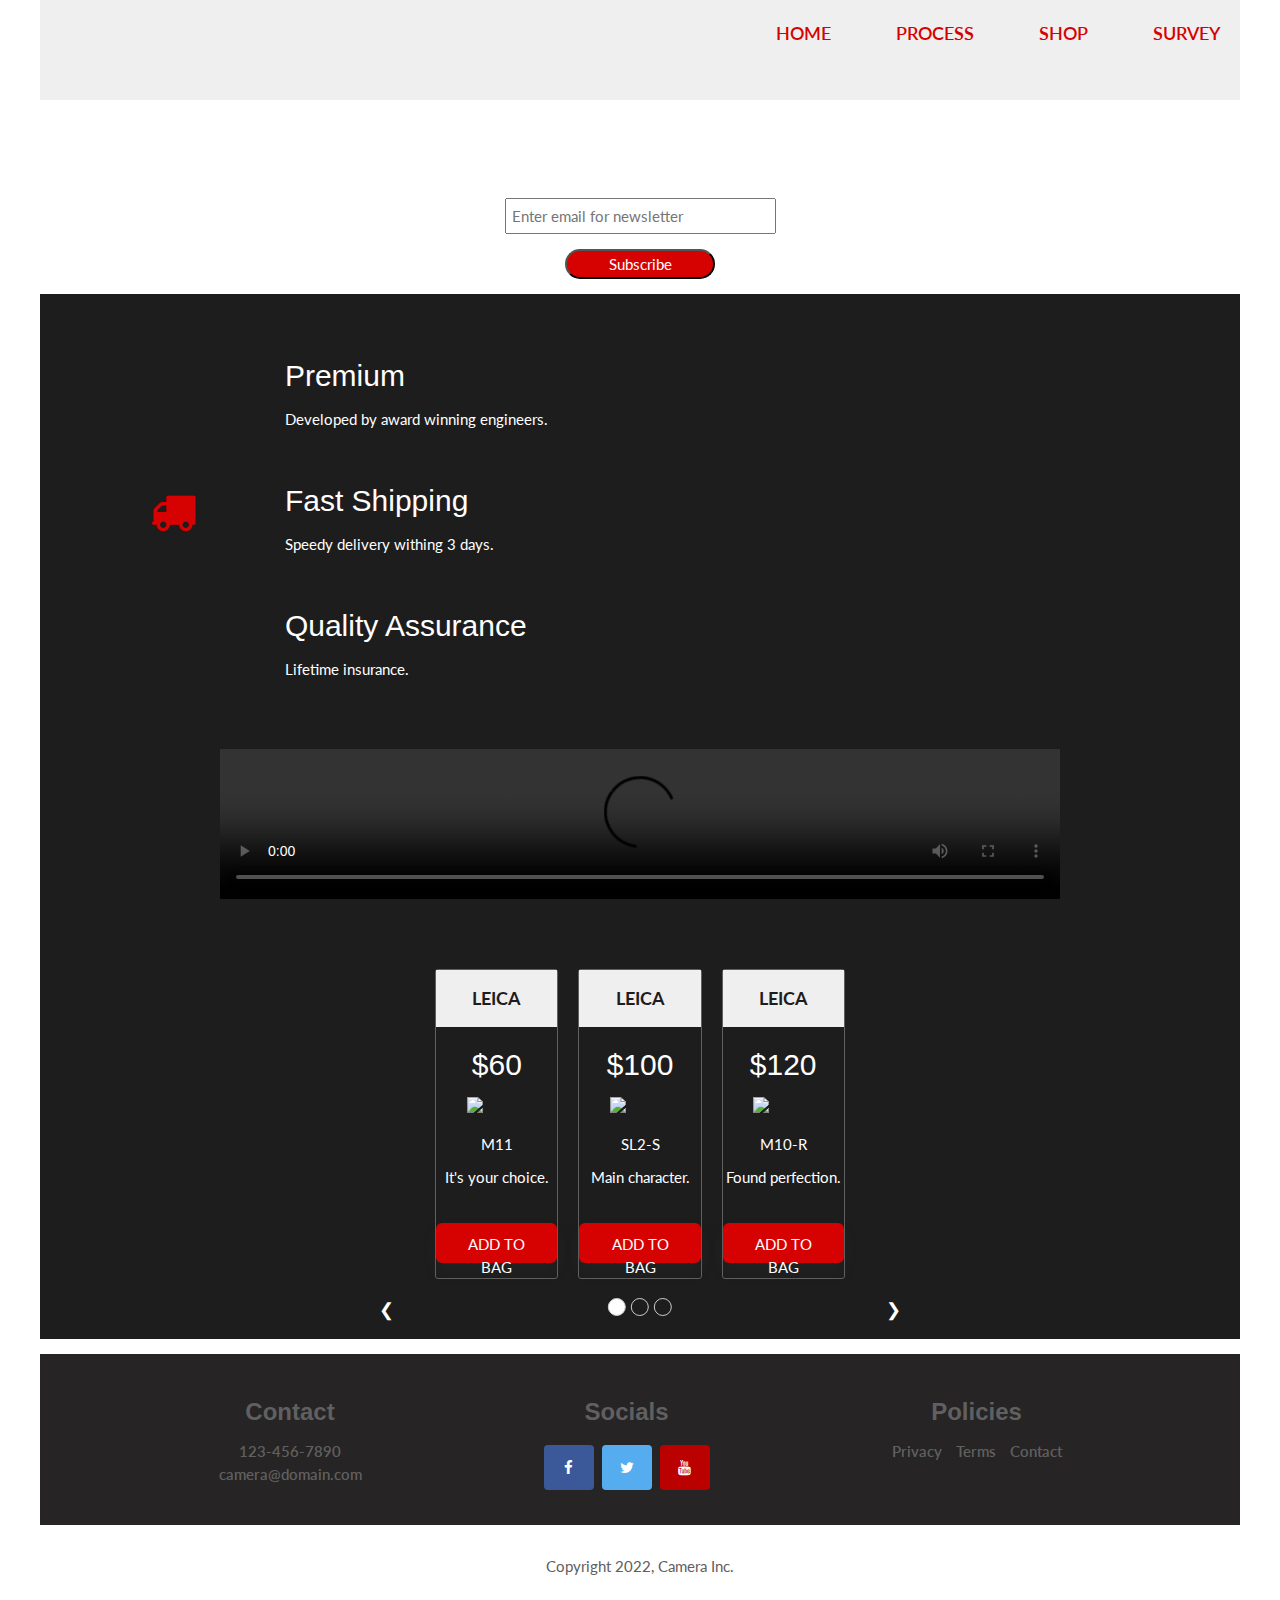
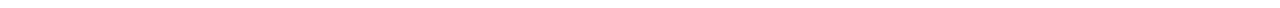
==== index.html @ 88bacd8b "second commit" ====
<!DOCTYPE html>
<html lang="en">

<head>
    <meta charset="UTF-8">
    <meta http-equiv="X-UA-Compatible" content="IE=edge">
    <meta name="viewport" content="width=device-width, initial-scale=1.0">
    <link rel="icon" href="https://github.com/moncadad/landing-camera/blob/main/images/logo2.png?raw=true">
    <title>Camera, Quality Gear</title>
    <link rel="stylesheet" href="css/land.css">

    <link rel="stylesheet" href="https://www.w3schools.com/w3css/4/w3.css">
    <link rel="stylesheet" href="https://use.fontawesome.com/releases/v5.8.1/css/all.css"
        integrity="sha384-50oBUHEmvpQ+1lW4y57PTFmhCaXp0ML5d60M1M7uH2+nqUivzIebhndOJK28anvf" crossorigin="anonymous" />
        <link rel="stylesheet" href="https://cdnjs.cloudflare.com/ajax/libs/font-awesome/4.7.0/css/font-awesome.min.css">

</head>

<body>


    <body>
        <div id="page-wrapper">


            <!-- </header> -->
            <div class="nav">
                <input type="checkbox" id="nav-check">
                <div class="nav-header">
                    <div class="nav-title">
                        <!-- <img src="https://leica-camera.com/themes/custom/leica_theme/logo.svg" alt=""> -->
                        <a href="index.html"><img
                                src="https://github.com/moncadad/landing-camera/blob/main/images/logo2.png?raw=true"
                                alt=""></a>
                    </div>
                </div>
                <div class="nav-btn">
                    <label for="nav-check">
                        <span></span>
                        <span></span>
                        <span></span>
                    </label>
                </div>


                <div class="nav-links">
                    <a href="#">HOME</a>
                    <a href="#process">PROCESS</a>
                    <a href="#pricing">SHOP</a>
                    <a href="survey.html" target="_blank">SURVEY</a>
                    <!-- <a href="/doc.html" target="_blank">About</a> -->
                </div>
            </div>
            <section id="hero" class="hero">
                <!-- <img src="https://leica-camera.com/themes/custom/leica_theme/logo.svg" alt=""> -->
                <a href="/index.html"><img
                        src="https://github.com/moncadad/landing-camera/blob/main/images/logo2.png?raw=true" alt=""
                        width="150px"></a>
                <h2>"Capture the moment"</h2>
                <form id="form" action="#">
                    <input type="email" name="email" id="email" placeholder="Enter email for newsletter" required>
                    <input id="submit" type="submit" value="Subscribe" class="button">
                </form>
            </section>

            <div class="container">
                <section id="process">
                    <div class="grid">
                        <div class="icon">
                            <i class="fa fa-3x fa-toolbox"></i>
                        </div>
                        <div class="desc">
                            <h2>Premium</h2>
                            <p>Developed by award winning engineers.</p>
                        </div>
                    </div>

                    <div class="grid">
                        <div class="icon">
                            <i class="fa fa-3x fa-truck"></i>
                        </div>
                        <div class="desc">
                            <h2>Fast Shipping</h2>
                            <p>Speedy delivery withing 3 days.</p>
                        </div>
                    </div>

                    <div class="grid">
                        <div class="icon">
                            <i class="fa fa-3x fa-clock"></i>
                        </div>
                        <div class="desc">
                            <h2>Quality Assurance</h2>
                            <p>Lifetime insurance.</p>
                        </div>
                    </div>

                </section>

                <section id="how-it-works">
                    
                    <video width="70%" controls loop autoplay>
                        <source src="https://storage.coverr.co/videos/4Jon02QraYK9fxy53D3STP4iYSchDzDVI?token=eyJhbGciOiJIUzI1NiIsInR5cCI6IkpXVCJ9.eyJhcHBJZCI6Ijg3NjdFMzIzRjlGQzEzN0E4QTAyIiwiaWF0IjoxNjUzNTk1NTE4fQ.5XduwYpcICEqiDx1TpmBT8Sd4fMdCeZHY_CydwftVdY" type="video/mp4">
                        <!-- <source src="https://ak.picdn.net/shutterstock/videos/1048640989/preview/stock-footage-follow-split-shot-of-woman-walk-to-and-hang-out-of-train-carriage-window-cinematic-and-inspiring.mp4" type="video/mp4"> -->
                      Your browser does not support the video tag.
                      </video>

                </section>


                <div class="w3-content w3-display-container" style="padding-bottom: 50px;">
                    <div>
                        <!-- card row 1 -->
                        <div class="my-slides">
                            <div id="pricing">
                                <!-- first -->
                                <div class="product" id="tenor">
                                    <div class="level">Leica</div>

                                    <h2>$60</h2>
                                    <img width="50%" height="auto"
                                        src="https://github.com/moncadad/landing-camera/blob/main/images/leica1.jpg?raw=true"
                                        width="50%" height="auto">

                                    <ol>
                                        <li>M11</li>
                                        <li>It's your choice.</li>
                                    </ol>
                                    <button class="btn">ADD TO BAG</button>
                                </div>
                                <!-- second -->
                                <div class="product" id="bass">
                                    <div class="level">Leica</div>

                                    <h2>$100</h2>
                                    <img src="https://github.com/moncadad/landing-camera/blob/main/images/leica2.jpg?raw=true"
                                        width="50%" height="auto">
                                    <ol>
                                        <li>SL2-S</li>
                                        <li>Main character.</li>
                                    </ol>
                                    <button class="btn">ADD TO BAG</button>
                                </div>
                                <!-- third -->
                                <div class="product" id="valve">
                                    <div class="level">Leica</div>

                                    <h2>$120</h2>
                                    <img src="https://github.com/moncadad/landing-camera/blob/main/images/leica3.jpg?raw=true"
                                        width="50%" height="auto">
                                    <ol>
                                        <li>M10-R</li>
                                        <li>Found perfection.</li>
                                    </ol>
                                    <button class="btn">ADD TO BAG</button>
                                </div>
                            </div>
                        </div>
                        <!-- card rows 2 -->
                        <div>
                            <div class="my-slides">
                                <div id="pricing">
                                    <div class="product" id="tenor">
                                        <div class="level">Canon</div>

                                        <h2>$60</h2>
                                        <img width="50%" height="auto"
                                            src="https://github.com/moncadad/landing-camera/blob/main/images/canon1.jpg?raw=true">

                                        <ol>
                                            <li>C A1-5</li>
                                            <li>Go explore.</li>
                                        </ol>
                                        <button class="btn">ADD TO BAG</button>
                                    </div>

                                    <div class="product" id="bass">
                                        <div class="level">Canon</div>

                                        <h2>$100</h2>
                                        <img src="https://github.com/moncadad/landing-camera/blob/main/images/canon2.jpg?raw=trueg"
                                            width="50%" height="auto">
                                        <ol>
                                            <li>C S3</li>
                                            <li>One with nature.</li>
                                        </ol>
                                        <button class="btn">ADD TO BAG</button>
                                    </div>

                                    <div class="product" id="valve">
                                        <div class="level">Canon</div>

                                        <h2>$120</h2>
                                        <img src="https://github.com/moncadad/landing-camera/blob/main/images/canon3.jpg?raw=trueg"
                                            width="50%" height="auto">
                                        <ol>
                                            <li>C SLR</li>
                                            <li>Change, innovation.</li>
                                        </ol>
                                        <button class="btn">ADD TO BAG</button>
                                    </div>
                                </div>
                            </div>
                        </div>
                        <!-- card rows 3 -->
                        <div>
                            <div class="my-slides">
                                <div id="pricing">
                                    <!-- first -->
                                    <div class="product" id="tenor">
                                        <div class="level">NIKON</div>

                                        <h2>$60</h2>
                                        <img width="50%" height="auto"
                                            src="https://github.com/moncadad/landing-camera/blob/main/images/nikon1.png?raw=true">
                                        <ol>
                                            <li>FM10</li>
                                            <li>Choice is clear.</li>
                                        </ol>
                                        <button class="btn">ADD TO BAG</button>
                                    </div>
                                    <!-- second -->
                                    <div class="product" id="bass">
                                        <div class="level">NIKON</div>

                                        <h2>$100</h2>
                                        <img src="https://github.com/moncadad/landing-camera/blob/main/images/nikon2.jpg?raw=true"
                                            width="50%" height="auto">
                                        <ol>
                                            <li>FM2</li>
                                            <li>Reinvented yourself.</li>
                                        </ol>
                                        <button class="btn">ADD TO BAG</button>
                                    </div>
                                    <!-- third -->
                                    <div class="product" id="valve">
                                        <div class="level">NIKON</div>

                                        <h2>$120</h2>
                                        <img src="https://github.com/moncadad/landing-camera/blob/main/images/nikon3.jpg?raw=true"
                                            width="50%" height="auto">
                                        <ol>
                                            <li>Z-FC</li>
                                            <li>Simply be you.</li>
                                        </ol>
                                        <button class="btn">ADD TO BAG</button>
                                    </div>
                                </div>
                            </div>
                        </div>

                    </div>
                    <div class="w3-center w3-container w3-section w3-large w3-text-white w3-display-bottommiddle "
                        style="width:120%">
                        <div class="w3-left w3-hover-text-khaki" onclick="plusDivs(-1)">&#10094;</div>
                        <div class="w3-right w3-hover-text-khaki" onclick="plusDivs(1)">&#10095;</div>
                        <span class="w3-badge demo w3-border w3-transparent w3-hover-white" style="height: 18px;"
                            onclick="currentDiv(1)"></span>
                        <span class="w3-badge demo w3-border w3-transparent w3-hover-white" style="height: 18px;"
                            onclick="currentDiv(2)"></span>
                        <span class="w3-badge demo w3-border w3-transparent w3-hover-white" style="height: 18px;"
                            onclick="currentDiv(3)"></span>
                    </div>
                </div>
            </div>

            <div class="footer" style="background-color: rgb(38, 36, 36);">
                <div class="contact">
                    <h3 style="font-weight: 600;" >Contact</h3>
                    <a href="tel:123-456-7890">123-456-7890</a>
                    <a href="mailto: ">camera@domain.com</a>
                </div>
                <div class="socials" >
                    <h3 style="font-weight: 600;">Socials</h3>
                    <div>
                     <a href="#" class="fa fa-facebook"></a>
                     <a href="#" class="fa fa-twitter"></a>
                     <a href="#" class="fa fa-youtube"></a>
                    </div>
                </div>
                <div class="policies">
                    <h3 style="font-weight: 600;">Policies</h3>
                    <div >
                        <a href="#" style="margin-right: 10px;">Privacy</a>
                        <a href="#" style="margin-right: 10px;">Terms</a>
                        <a href="#" >Contact</a>
                    </div>
                </div>
            </div>

            <div class="copyright">
                Copyright
                2022, Camera Inc.
            </div>

        </div>


        </div>
        <script type="text/javascript" src="js/land.js"></script>
    </body>

</html>
---- css/land.css ----
/** global element styling **/

@import 'https://fonts.googleapis.com/css?family=Lato:400,700';
@import url('https://fonts.googleapis.com/css2?family=Oleo+Script&display=swap');

:root {

  --color-white: #ffffff;  
  --color-font-primary: #ffffff;
  --color-bg-dark:  rgb(30, 29, 29);
  --color-main-red: #d60202;
  --color-head-foot:  rgb(240, 239, 239);
  --color-btn-active: rgb(131, 0, 0);
  --color-btn-deactive: #d60202;
  --color-font-secondary: rgb(138, 137, 137);
  --color-footer-hover: #606060;
}

/* resets */
* {
  margin: 0;
  padding: 0;
  font-family: 'Lato', sans-serif;
}
body {
  display: flex;
  justify-content: center;
}

#page-wrapper {
  display: flex;
  flex-direction: column;
  justify-content: center;
  width: 1200px;
  box-sizing:border-box;
  overflow: hidden;
}

li {
  list-style: none;
}

a {
  color: #444;
  text-decoration: none;
}

/** global classes styling **/

.container {
  display: flex;
  flex-direction: column;
  margin: 0 auto;
  background-color: var(--color-bg-dark);
  color: var(--color-font-primary);
  justify-content: space-between;
  width: 100%;
}

.btn {
  padding: 10px 20px;
  height: 40px;
  font-size: 1em;
  font-weight: 900;
  text-transform: uppercase;
  border: none;
  border-radius: 45px;
  box-shadow: 0px 8px 15px rgba(93, 93, 93, 0.1);
  background: transparent;
  cursor: pointer;
}

.grid {
  display: flex;
  justify-content: center;
  
}

header {
  position: fixed;
  top: 0;
  min-height: 75px;
  padding: 0px 20px;
  display: flex;
  justify-content: space-around;
  align-items: center;
  background-color: var(--color-main-red);
}

#pricing {
  flex-direction: row;
  align-items: center;
  flex-wrap: wrap;
  background-color: var(--color-dark);
}

.logo {
  width: 60vw;
}



.logo>img {
  width: 20%;
  height: 20%;
  max-width: 100px;
  display: flex;
  justify-content: center;
  align-items: center;
  text-align: center;
  margin-left: 20px;
}

.hero {
  background: url(https://asset.fujifilm.com/www/us/files/2020-08/b6ac73b4c955d47f78746827f3c8cd32/FUJIFILM-USA-hero-digitalcameras.jpg);
  background-repeat: stretch;
  background-attachment: relative;
  background-position: center;
}



/* navbar */

.nav {
  height: 100px;
  width: 100%;
  background-color: var(--color-head-foot);
  position: relative;
  
}

.nav>.nav-header {
  display: inline;
  
}

.nav>.nav-header>.nav-title {
  display: inline-block;
  /* font-family: 'Oleo Script', cursive;
  font-size: 10px;
  color: rgb(254, 254, 254);  */
  padding: 10px;
  /* background-color: red; */
}

.nav>.nav-header>.nav-title>a>img {
  width: 60px;
  margin: 5px;
}

.nav>.nav-btn {
  display: none;
}

.nav>.nav-links {
  display: inline;
  float: right;
  /* padding: 40px 20px 20px 20px; */
  font-size: 18px;

}

.nav>.nav-links>a {
  display: inline-block;
  padding: 20px 20px 13px 40px;
  text-decoration: none;
  color: var(--color-btn-deactive);
  font-weight: 600;

}

.nav>.nav-links>a:hover {
  color: var(--color-btn-active);
  text-decoration: underline;
  /* font-weight: 600; */
  /* text-decoration: underline; */
}

.nav>#nav-check {
  display: none;
}

nav {
  font-weight: 400;
}

nav>ul {
  width: 35vw;
  display: flex;
  flex-direction: row;
  justify-content: space-around;
}

#hero {
  display: flex;
  flex-direction: column;
  align-items: center;
  justify-content: center;
  text-align: center;
  height: auto;
  margin-top: 10px;
}

/* #hero> h1 {
  
  font-family: 'Oleo Script', cursive;
  font-size: 80px;
  color: rgb(254, 254, 254);
  padding: 0px 100px;
  background-color: rgba(255, 0, 0, 0.785);
} */

#hero>img {
  padding: 5px 0 0 0;

}

#hero>h2 {
  /* margin-bottom: 20px; */
  word-wrap: break-word;
  font-weight: 700;
  color: var(--color-font-primary);
}

#hero input[type='email'] {
  max-width: 275px;
  width: 100%;  
  padding: 5px;
  color: var(--color-bg-dark);
}

#hero input[type='submit'] {
  max-width: 150px;
  width: 100%;
  height: 30px;
  margin: 15px 0;
  /* border: solid 1px black; */
  border-radius: 20px;
  background-color: var(--color-btn-deactive);
  color: var(--color-font-primary);
}

#hero input[type='submit']:hover {
  background-color: var(--color-btn-active);
  border: solid 1px white;
  /* color: #ccc; */
  transition: background-color 1s;
  cursor: pointer;
}


#process {
  margin-top: 30px;
}

#process .icon{
  display: flex;
  align-items: center;
  justify-content: center;
  height: 125px;
  width: 20vw;
  color: var(--color-btn-deactive);
}

#process .desc {
  display: flex;
  flex-direction: column;
  justify-content: center;
  height: 125px;
  width: 80vw;
  padding: 5px;
}



#how-it-works {
  margin-top: 50px;
  display: flex;
  justify-content: center;
}

#how-it-works>iframe {
  max-width: 560px;
  width: 100%;
}

#pricing {
  margin-top: 60px;
  display: flex;
  flex-direction: row;
  justify-content: center;
  flex-wrap: wrap;
}

.product {
  display: flex;
  flex-direction: column;
  align-items: center;
  text-align: center;
  width: calc(80% / 3);
  margin: 10px;
  border: 1px solid var(--color-footer-hover);
  border-radius: 3px;
}


.product>.level {
  padding: 15px 0;
  width: 100%;
  background-color: var(--color-head-foot);
  color: var(--color-bg-dark);  
  font-size: 18px;  
  font-weight: 700;
  text-transform: uppercase;
  font-stretch:ultra-expanded;
}

.product>h2 {
  margin-top: 15px;
}

.product>ol {
  margin: 15px 0;
}

.product>ol>li {
  padding: 5px 0;
}

.product>button {
  /* border: 1px solid red; */
  margin: 15px 0;
  border-radius: 6px;
  background-color: var(--color-btn-deactive);
  font-weight: 400;
  color: var(--color-font-primary);
}

.product>button:hover {
  /* background-color: #a0a0a0; */
  color: var(--color-main-red);
  background-color: var(--color-font-primary);
  transition: background-color .1s;
}



.footer {
  margin-top: 15px;
  background-color: var(--color-head-foot);
  color: var(--color-footer-hover);
  padding: 20px;
  display: flex;
  flex-direction: row;

  justify-content: center;
  padding: 30px 50px;
}



.w3-content {
  display: flex;
  justify-content: center;
}

.slide-two {
  display: flex;
  flex-direction: row;

}

.footer>.socials,
.contact,
.policies {
  display: flex;
  flex-direction: column;
  align-items: center;
  padding: 0;
  margin: 0 90px;
  font-weight: 600;
}
.footer a:hover {
  color: var(--color-main-red);
}

.copyright {
  display: flex;
  justify-content: center;
  color: var(--color-footer-hover); 
  /* background-color: #444; */
  margin: 30px;}


@media (max-width: 600px) {
  header {
    flex-wrap: wrap;
  }
}

@media (max-width: 650px) {
  .logo {
    margin-top: 15px;
    width: 100%;
    position: relative;
  }
}


@media (max-width:600px) {
  .nav>.nav-btn {
    display: inline-block;
    position: absolute;
    right: 0px;
    top: 0px;
  }

  .nav>.nav-btn>label {
    display: inline-block;
    width: 50px;
    height: 50px;
    padding: 13px;
  }

  .nav>.nav-btn>label:hover,
  .nav #nav-check:checked~.nav-btn>label {
    background-color: rgba(0, 0, 0, 0.1);
  }

  .nav>.nav-btn>label>span {
    display: block;
    width: 25px;
    height: 10px;
    border-top: 3px solid var(--color-main-red);
    color: #fff;
  }

  .nav>.nav-links {
    position: absolute;
    display: block;
    width: 100%;
    background-color: var(--color-head-foot);
    height: 0px;
    transition: all 0.3s ease-in;
    overflow-y: hidden;
    top: 80px;
    left: 0px;
  }

  .nav>.nav-links>a {
    display: block;
    width: 100%;    
  }

  .nav>.nav-links>a:hover {
    background-color:  rgba(0, 0, 0, 0.1);
  }
  .nav>#nav-check:not(:checked)~.nav-links {
    height: 0px;
  }

  .nav>#nav-check:checked~.nav-links {
    height: calc(60vh - 50px);
    overflow-y: auto;
  }
}

/* navbar */

@media (max-width: 650px) {
  .logo>img {
    margin: 0 auto;
  }
  nav {
    /* margin-top: 10px; */
    width: 100%;
    display: flex;
    flex-direction: column;
    align-items: center;
    text-align: center;
    /* padding: 0 50px; */
  }

  nav li {
    padding-bottom: 5px;
  }

  nav>ul {
    flex-direction: column;
  }

  #hero {
    margin-top: 120px;
  }
  #process {
    margin-top: 0;
  }

  .w3-content {
    display: flex;
    justify-content: center;
  }

  #process .icon {
    display: none;
  }
    #process .desc {
    width: 100%;
    text-align: center;
    padding: 0;
    height: 150px;
  }
  .footer {
    display: flex;
    flex-direction: column;
  }
}



@media (max-width: 800px) {
  #pricing {
    flex-direction: row;
    flex-wrap: wrap;
  }

  .product {
    max-width: 300px;
    width: 100%;
    margin: 0 auto;
    margin-bottom: 10px;
  }
}

 #product{
  width: 90%;
  max-width: 440px;
  color: #fff;
  text-align: center;
  padding: 50px 35px;
  border: 1px solid rgba(255, 255, 255, 0.3);
  background: rgba(255, 255, 255, 0.2);
  border-radius: 16px;
  border-radius: 16px;
  box-shadow: 0 4px 30px rgba(0,0,0,0.1);
  backdrop-filter: blur(5px);
}

.w3-content w3-display-container {
  display: flex;
  flex-direction: column;
  justify-content: center;
}


.fa {
  padding: 15px;
  font-size: 30px;
  width: 50px;
  text-align: center;
  text-decoration: none;
  margin: 5px 2px;
  border-radius: 4px;
}

.socials .fa:hover {
    opacity: 0.6;
    color: white;
}

.fa-facebook {
  background: #3B5998;
  color: white;
}

.fa-twitter {
  background: #55ACEE;
  color: white;
}
.fa-youtube {
  background: #bb0000;
  color: white;
}
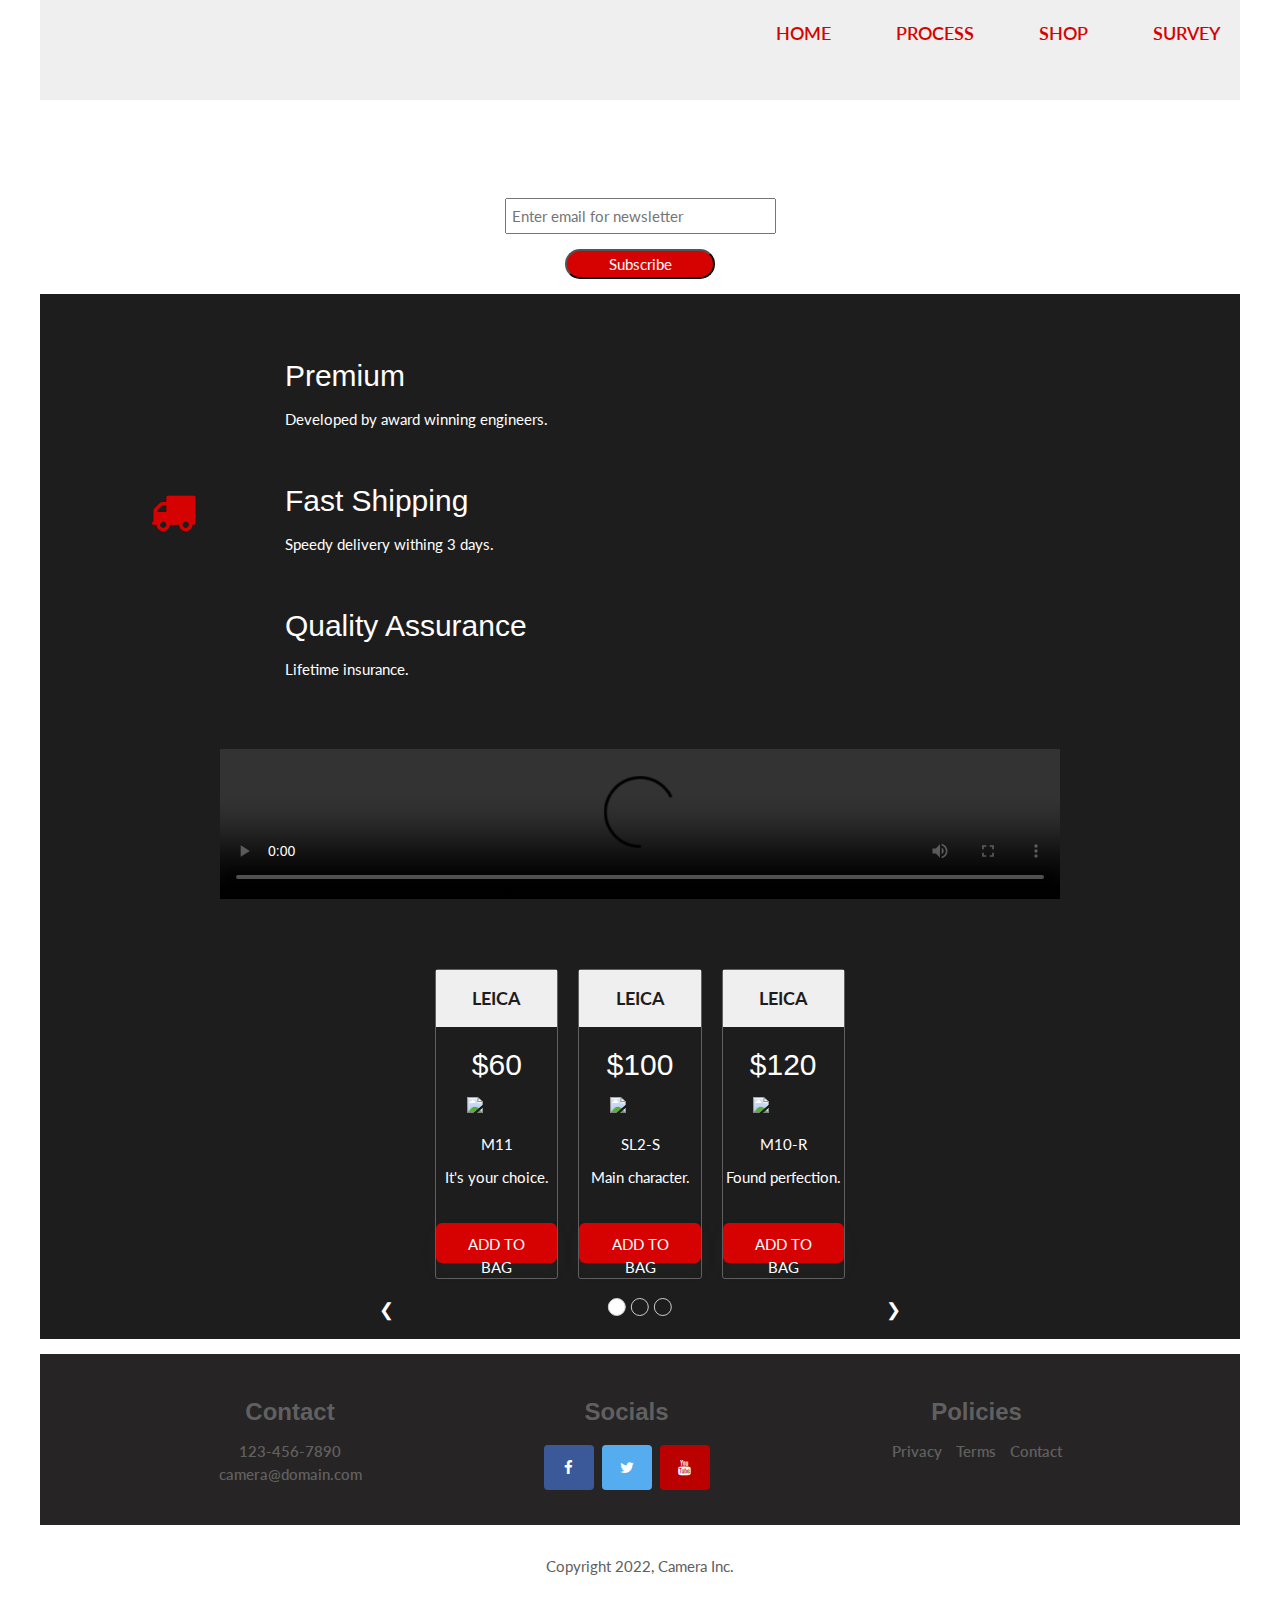
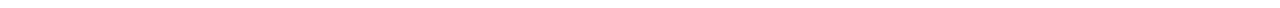
==== commit 82ffbc14: "Update index.html" ====
--- a/index.html
+++ b/index.html
@@ -9,10 +9,11 @@
     <title>Camera, Quality Gear</title>
     <link rel="stylesheet" href="css/land.css">
 
+    
+        <link rel="stylesheet" href="https://cdnjs.cloudflare.com/ajax/libs/font-awesome/4.7.0/css/font-awesome.min.css">
     <link rel="stylesheet" href="https://www.w3schools.com/w3css/4/w3.css">
     <link rel="stylesheet" href="https://use.fontawesome.com/releases/v5.8.1/css/all.css"
         integrity="sha384-50oBUHEmvpQ+1lW4y57PTFmhCaXp0ML5d60M1M7uH2+nqUivzIebhndOJK28anvf" crossorigin="anonymous" />
-        <link rel="stylesheet" href="https://cdnjs.cloudflare.com/ajax/libs/font-awesome/4.7.0/css/font-awesome.min.css">
 
 </head>
 
@@ -300,4 +301,4 @@
         <script type="text/javascript" src="js/land.js"></script>
     </body>
 
-</html>+</html>
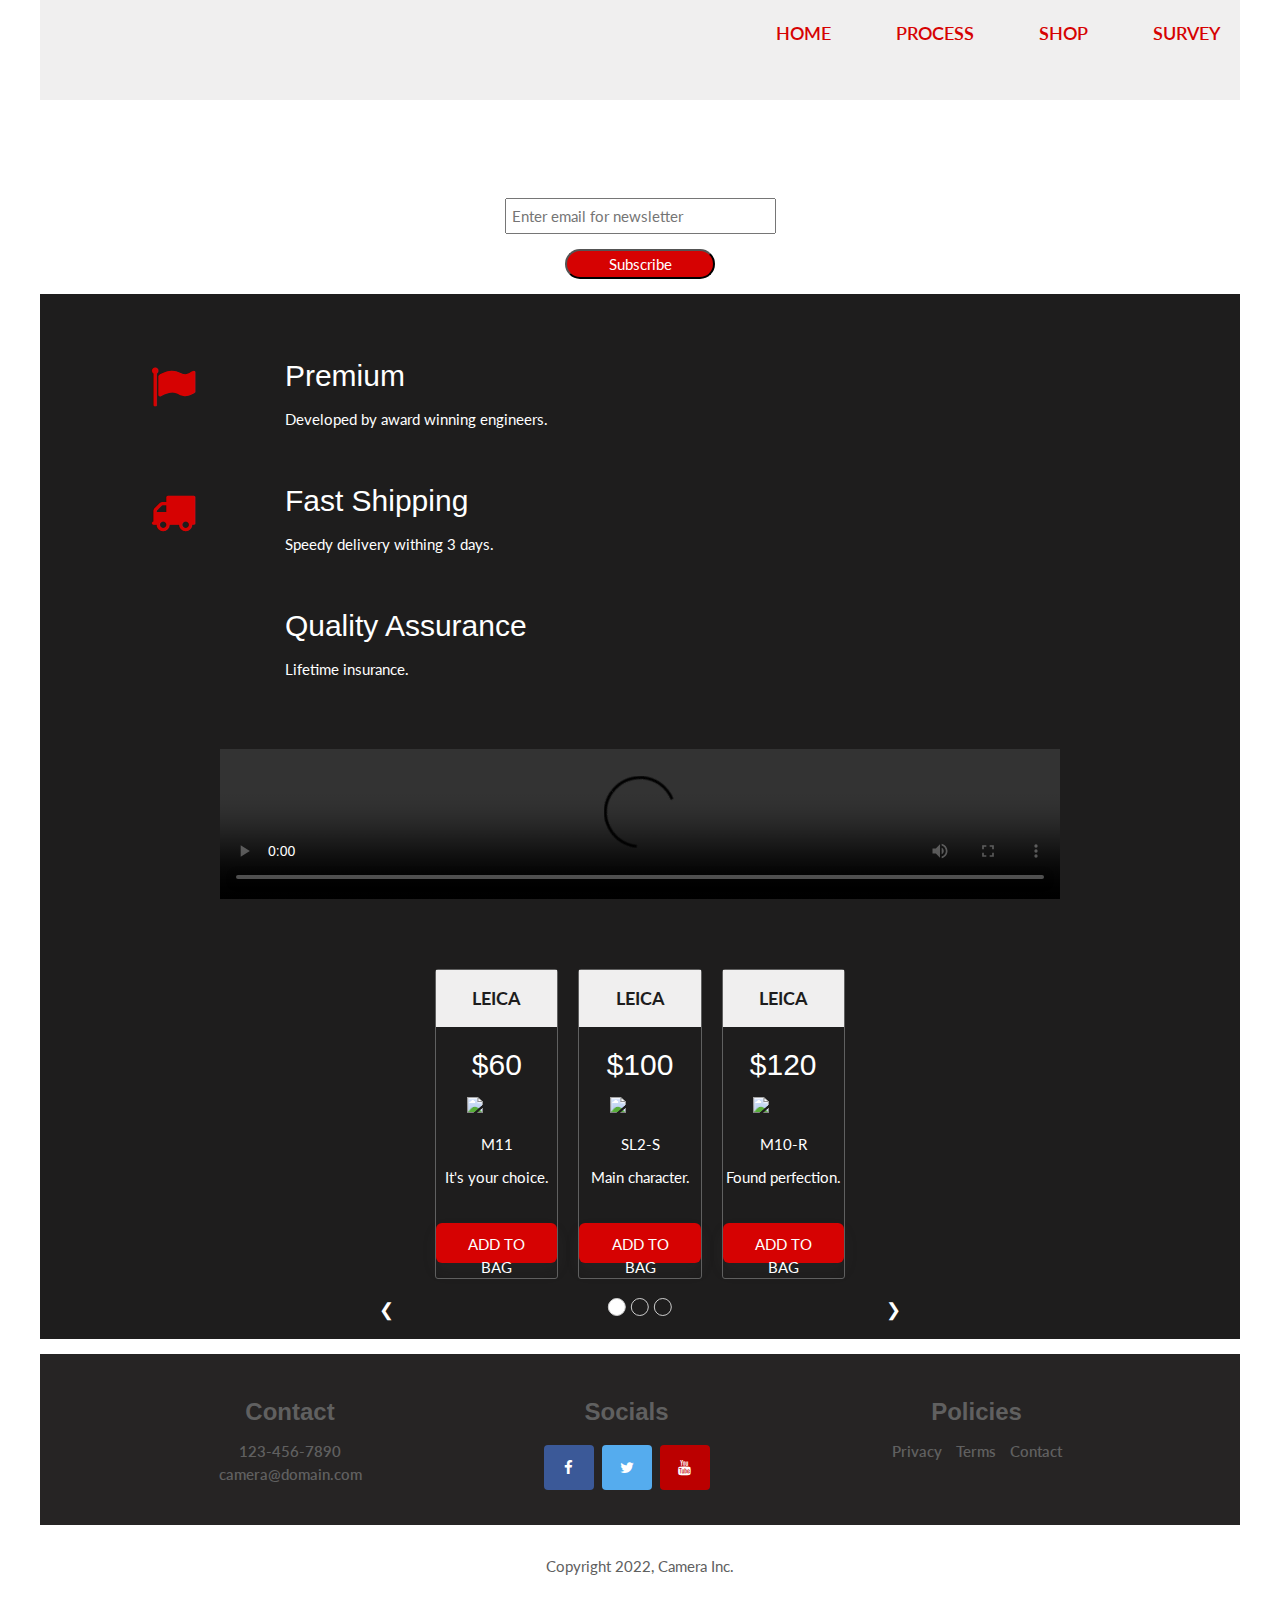
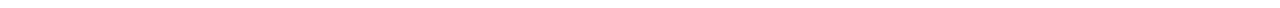
==== commit f5d5a0d5: "Update index.html" ====
--- a/index.html
+++ b/index.html
@@ -10,10 +10,13 @@
     <link rel="stylesheet" href="css/land.css">
 
     
-        <link rel="stylesheet" href="https://cdnjs.cloudflare.com/ajax/libs/font-awesome/4.7.0/css/font-awesome.min.css">
     <link rel="stylesheet" href="https://www.w3schools.com/w3css/4/w3.css">
+    
+    <link rel="stylesheet" href="https://cdnjs.cloudflare.com/ajax/libs/font-awesome/4.7.0/css/font-awesome.min.css">
     <link rel="stylesheet" href="https://use.fontawesome.com/releases/v5.8.1/css/all.css"
         integrity="sha384-50oBUHEmvpQ+1lW4y57PTFmhCaXp0ML5d60M1M7uH2+nqUivzIebhndOJK28anvf" crossorigin="anonymous" />
+        <link rel="stylesheet" href="https://cdnjs.cloudflare.com/ajax/libs/font-awesome/4.7.0/css/font-awesome.min.css">
+    
 
 </head>
 
@@ -68,7 +71,7 @@
                 <section id="process">
                     <div class="grid">
                         <div class="icon">
-                            <i class="fa fa-3x fa-toolbox"></i>
+                            <i class="fa fa-3x fa-flag"></i>
                         </div>
                         <div class="desc">
                             <h2>Premium</h2>
